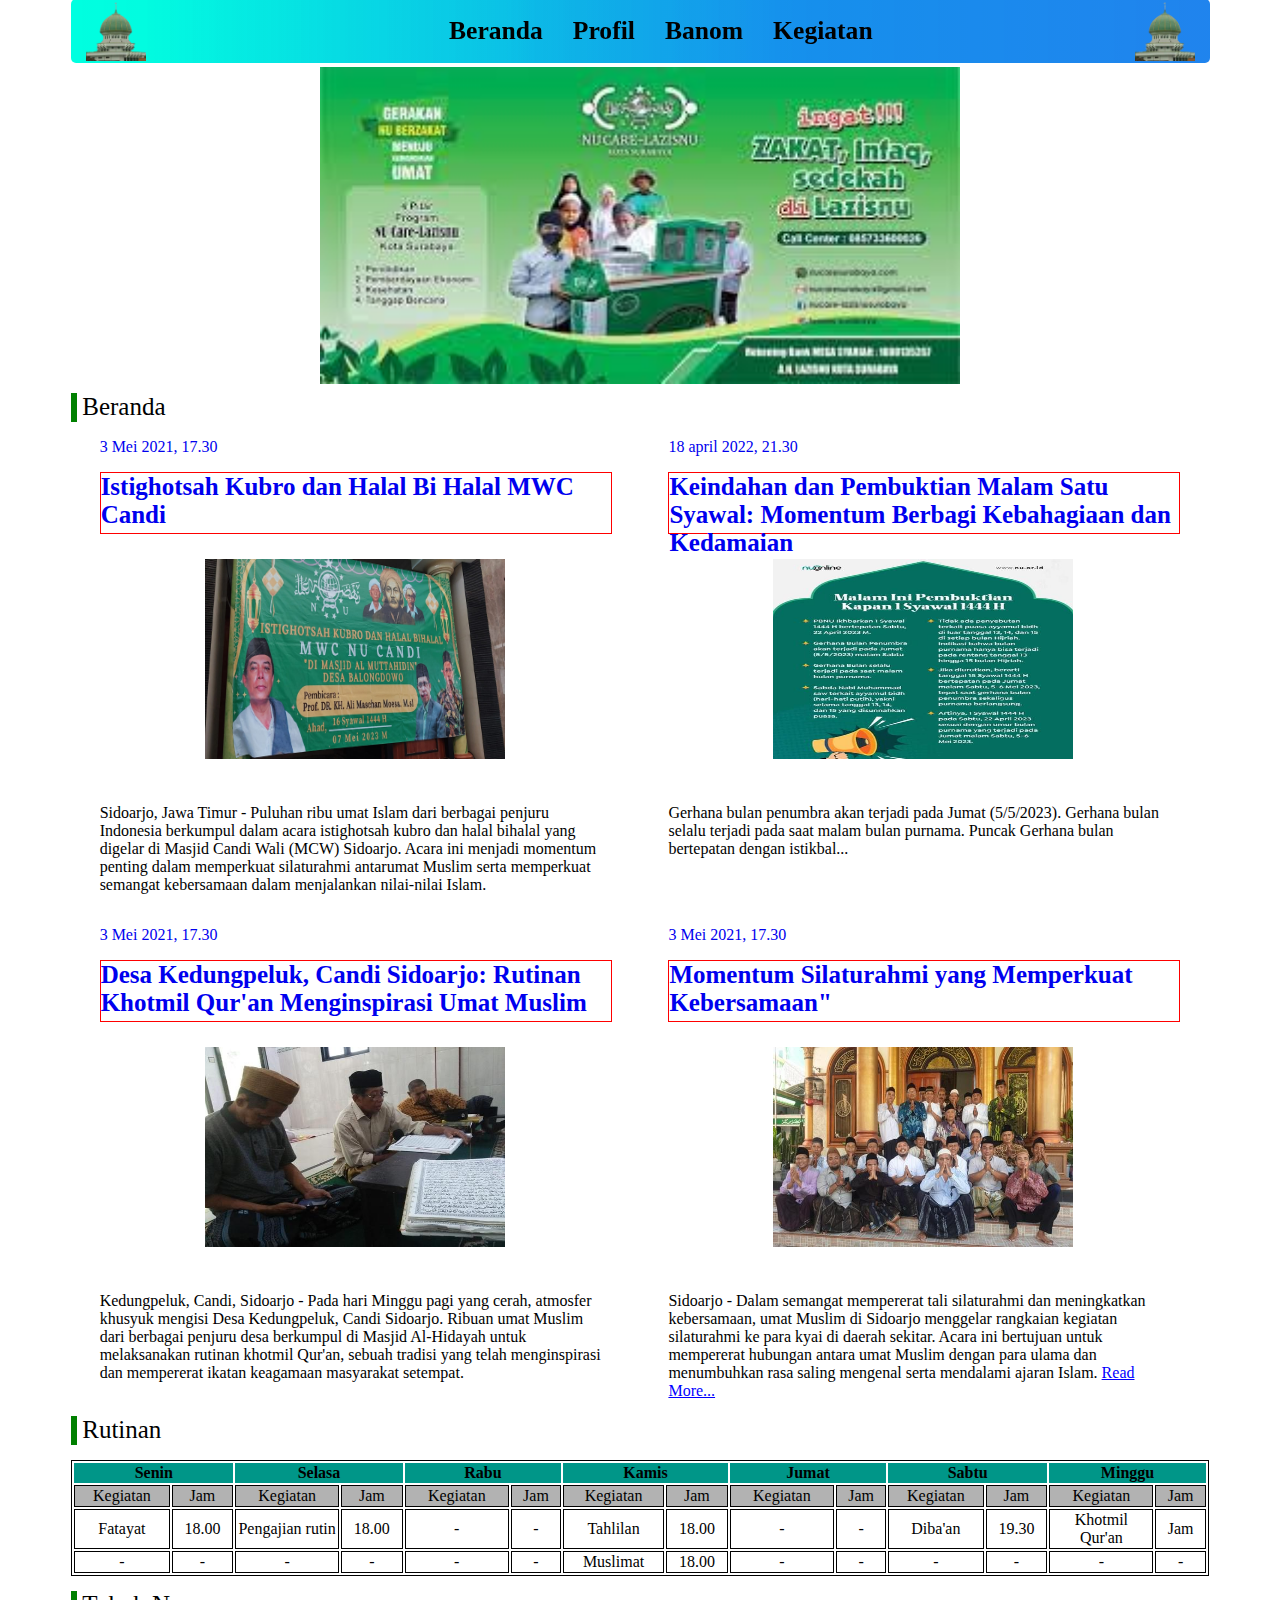
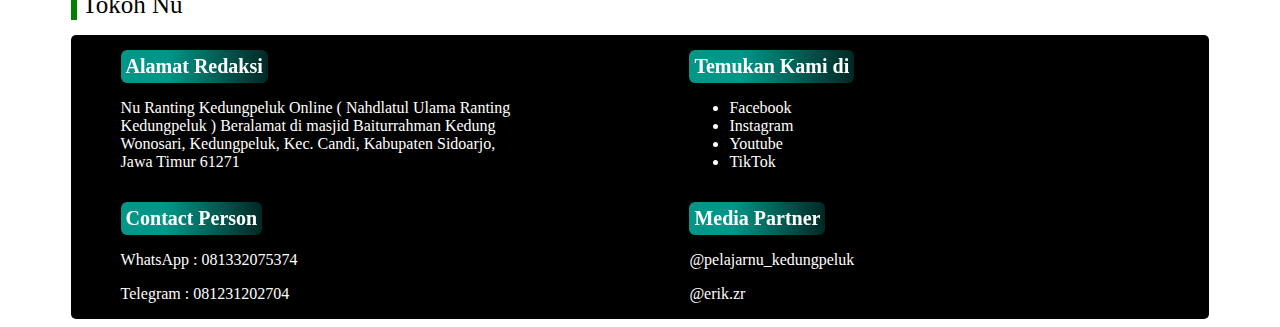
==== index.html @ 0f9eaa3d "menambah tokoh nu" ====
<!DOCTYPE html>
<html lang="en">
<head>
     <meta charset="UTF-8">
     <meta http-equiv="X-UA-Compatible" content="IE=edge">
     <meta name="viewport" content="width=device-width, initial-scale=1.0">
     <link rel="stylesheet" type="text/css" href="st.css">
     <title>NU Kedungpeluk</title>
     <script src="script.js"></script>
</head>
<body>
     <div class="page">
          <div class="nav">
               <div class="logo">
                    <img src="sourch/berita/gambar/f-removebg-preview.png" alt="">
               </div>
               <div class="tombol">
                    <ul>
                         <li><a class="nl" href="#">Beranda</a></li>
                         <li><a class="nl" href="sourch/Profil/profil.html"> Profil</a></li>
                         <li><a class="nl" href="sourch/banom/banom.html"> Banom</a></li>
                         <li><a class="nl" href="sourch/kegiatan/kegiatan.html">Kegiatan</a></li>
                    </ul>
               </div>
               <div class="logo">
                    <img src="sourch/berita/gambar/f-removebg-preview.png" alt="">
               </div>
          </div>

          <div class="gambar1">
               <img src="sourch/berita/gambar/tl (9).jpg" alt="">
          </div>

          <div class="pembatas">
               <div class="kosong"></div>
               <div class="beranda">Beranda</div>
          </div>
          <div class="berita">
               <div class="news1">
                    <a style="text-decoration:none" href="sourch/berita/istighotsah.html">
                    <div class="tgl">
                         <p>3 Mei 2021, 17.30</p>
                    </div>
                    <div class="judul">
                         <b>Istighotsah Kubro dan Halal Bi Halal MWC Candi</b>
                    </div>
                    <div class="gambaristighotsah">
                         <img src="sourch/berita/gambar/WhatsApp Image 2023-05-07 at 13.27.00.jpg" alt="">
                    </div>
                    </a> 
                    <div class="teks">
                         <p>Sidoarjo, Jawa Timur - Puluhan ribu umat Islam dari berbagai penjuru Indonesia berkumpul dalam acara istighotsah kubro dan halal bihalal yang digelar di Masjid Candi Wali (MCW) Sidoarjo. Acara ini menjadi momentum penting dalam memperkuat silaturahmi antarumat Muslim serta memperkuat semangat kebersamaan dalam menjalankan nilai-nilai Islam.</p>
                    </div>
               </div>

               <div class="news1">
                 <a style="text-decoration:none" href="sourch/berita/syawal.html">
                    <div class="tgl">
                         <p>18 april 2022, 21.30</p>
                    </div>
                    <div class="judul">
                         <b>Keindahan dan Pembuktian Malam Satu Syawal: Momentum Berbagi Kebahagiaan dan Kedamaian</b>
                    </div>
                    <div class="gambar">
                         <img src="sourch/berita/gambar/tl (6).jpg" alt="">
                    </div>
                 </a>
                 <div class="teks">
                    <p>Gerhana bulan penumbra akan terjadi pada Jumat (5/5/2023). Gerhana bulan selalu terjadi pada saat malam bulan purnama. Puncak Gerhana bulan bertepatan dengan istikbal...</p>
               </div>
               </div>

               <div class="news1">
                 <a style="text-decoration:none" href="sourch/berita/rutinan.html">
                    <div class="tgl">
                         <p>3 Mei 2021, 17.30</p>
                    </div>
                    <div class="judul">
                         <b>Desa Kedungpeluk, Candi Sidoarjo: Rutinan Khotmil Qur'an Menginspirasi Umat Muslim</b>
                    </div>
                    <div class="gambar">
                         <img src="sourch/berita/gambar/tl (5).jpg" alt="">
                    </div>
                 </a>
                 <div class="teks">
                    <p>Kedungpeluk, Candi, Sidoarjo - Pada hari Minggu pagi yang cerah, atmosfer khusyuk mengisi Desa Kedungpeluk, Candi Sidoarjo. Ribuan umat Muslim dari berbagai penjuru desa berkumpul di Masjid Al-Hidayah untuk melaksanakan rutinan khotmil Qur'an, sebuah tradisi yang telah menginspirasi dan mempererat ikatan keagamaan masyarakat setempat.</p>
               </div>
               </div>
          <!-- silaturahmi -->
               <div class="news1">
                 <a style="text-decoration:none" href="sourch/berita/silaturahmi.html">
                    <div class="tgl">
                         <p>3 Mei 2021, 17.30</p>
                    </div>
                    <div class="judul">
                         <b>Momentum Silaturahmi yang Memperkuat Kebersamaan"</b>
                    </div>
                    <div class="gambar">
                         <img src="sourch/berita/gambar/tl (7).jpg" alt="">
                    </div>
                 </a>
                 <div class="teks">
                    <p>Sidoarjo - Dalam semangat mempererat tali silaturahmi dan meningkatkan kebersamaan, umat Muslim di Sidoarjo menggelar rangkaian kegiatan silaturahmi ke para kyai di daerah sekitar. Acara ini bertujuan untuk mempererat hubungan antara umat Muslim dengan para ulama dan menumbuhkan rasa saling mengenal serta mendalami ajaran Islam. <a href="sourch/berita/silaturahmi.html" style="color: blue;">Read More...</a></p>
               </div>
               </div>
          </div>
          <!-- Rutinan -->
          <div class="gatau">
               <div class="pembatas">
                    <div class="kosong"></div>
                    <div class="beranda">Rutinan</div>
               </div>

               <div class="hari">
                    <div class="kotak">
                         <table>
                              <tr>
                                   <th colspan="2">Senin</th>
                                   <th colspan="2">Selasa</th>
                                   <th colspan="2">Rabu</th>
                                   <th colspan="2">Kamis</th>
                                   <th colspan="2">Jumat</th>
                                   <th colspan="2">Sabtu</th>
                                   <th colspan="2">Minggu</th>
                              </tr>

                              <tr>
                                   <td class="warna">Kegiatan</td>
                                   <td class="warna">Jam</td>

                                   <td class="warna">Kegiatan</td>
                                   <td class="warna">Jam</td>

                                   <td class="warna">Kegiatan</td>
                                   <td class="warna">Jam</td>

                                   <td class="warna">Kegiatan</td>
                                   <td class="warna">Jam</td>

                                   <td class="warna">Kegiatan</td>
                                   <td class="warna">Jam</td>

                                   <td class="warna">Kegiatan</td>
                                   <td class="warna">Jam</td>

                                   <td class="warna">Kegiatan</td>
                                   <td class="warna">Jam</td>
                              </tr>

                              <tr>
                                   <td class="bawah">Fatayat</td>
                                   <td class="bawah">18.00</td>

                                   <td class="bawah">Pengajian rutin</td>
                                   <td class="bawah">18.00</td>

                                   <td class="bawah">-</td>
                                   <td class="bawah">-</td>

                                   <td class="bawah">Tahlilan</td>
                                   <td class="bawah">18.00</td>

                                   <td class="bawah">-</td>
                                   <td class="bawah">-</td>

                                   <td class="bawah">Diba'an</td>
                                   <td class="bawah">19.30</td>

                                   <td class="bawah">Khotmil Qur'an</td>
                                   <td class="bawah">Jam</td>
                              </tr>

                              <tr>
                                   <td class="bawah">-</td>
                                   <td class="bawah">-</td>

                                   <td class="bawah">-</td>
                                   <td class="bawah">-</td>

                                   <td class="bawah">-</td>
                                   <td class="bawah">-</td>

                                   <td class="bawah">Muslimat</td>
                                   <td class="bawah">18.00</td>

                                   <td class="bawah">-</td>
                                   <td class="bawah">-</td>

                                   <td class="bawah">-</td>
                                   <td class="bawah">-</td>

                                   <td class="bawah">-</td>
                                   <td class="bawah">-</td>
                              </tr>
                         </table>
                    </div>
               </div>
          </div>

          <div class="bawahrutinan">
               <div class="pembatas">
                    <div class="kosong"></div>
                    <div class="beranda">Tokoh Nu</div>
               </div>
          </div>
<!-- FOOTER -->
          <div class="footer">
               <div class="bfooter">
                    <div class="alamat">Alamat Redaksi</div>
                    <div class="fbox">
                         <p>Nu Ranting Kedungpeluk Online ( Nahdlatul Ulama Ranting Kedungpeluk ) Beralamat di masjid Baiturrahman Kedung Wonosari, Kedungpeluk, Kec. Candi, Kabupaten Sidoarjo, Jawa Timur 61271</p>
                    </div>
               </div>
               
               <div class="bfooter">
                    <div class="alamat">Temukan Kami di</div>
                    <div class="fbox">
                         <ul>
                              <li>Facebook</li>
                              <li>Instagram</li>
                              <li>Youtube</li>
                              <li>TikTok</li>
                         </ul>
                    </div>
               </div>

               <div class="bfooter">
                    <div class="alamat">Contact Person</div>
                    <div class="fbox">
                         <p>WhatsApp : 081332075374</p>
                         <p>Telegram : 081231202704</p>
                    </div>
               </div>

               <div class="bfooter">
                    <div class="alamat">Media Partner</div>
                    <div class="fbox">
                         <p>@pelajarnu_kedungpeluk</p>
                         <p>@erik.zr</p>
                    </div>
               </div>
          </div>
     </div>
</body>
</html>
---- st.css ----
.page{
    width: 90%;
    height: 90%;
    background-color: rgb(255, 255, 255);
    margin: 0 auto;
    margin-top: -0.7%;
}

/* navbar */
.nav{
    width: 89%;
    height: fit-content;
    display: flex;
    background-color: aquamarine;
    border-radius: 5px;
    position: fixed;
    margin:0 auto;

    /* color */
    background: linear-gradient(270deg, rgba(143, 0, 255, 0.2) 1.72%, rgba(0, 0, 0, 0) 100%), linear-gradient(270deg, rgba(20, 0, 255, 0.2) 36.47%, rgba(0, 0, 0, 0) 62.03%), linear-gradient(270deg, rgba(0, 10, 247, 0.2) 59.03%, rgba(0, 0, 0, 0) 93.7%), #00FFE0;
}
.nav .logo{
    max-width: 100%;
    position: relative;
    display: flex;
    margin: 2px 15px 2px 15px;
}
.nav .logo img{
    width: 60px;
}
.nav a{
    text-decoration: none;
}
.tombol{
    width: fit-content;
    height: fit-content;
    margin: auto;
}
.tombol ul{
    color: rgb(0, 0, 0);
    position: relative;
    display: flex;
    margin: 0 5px 0 5px;
}
.tombol ul li{
    list-style: none;
    float: left;
    font-size: 2vmax;
    font-weight: bolder;
    padding: 0 15px 0 15px;   
}
.tombol .nl{
    color: black;
    transition: color 0.1s ease;
}
.nl:active{
    color: transparent;
}

/* content */
.gambar1 img{
    display: block;
    margin: auto;
    width: 50vw;
    padding-top: 6%;
    padding-bottom: 9px;
}

.pembatas{
    display: flex;
}
.pembatas .kosong{
    background-color: green;
    height: 29px;
    width: 6px;
    margin-right: 5px ;
}

.pembatas .beranda{
    font-size: 25px;
}
.news1{
    width: 45%;
    margin: 0 auto;
}
.news1 img{
    width: 300px;
    height: 200px;
    padding: 25px;
    margin-left: 80px;
}

.news1 .judul{
    font-size: 25px;
    border: 1px solid red;
    height: 60px;
}

.berita { 
    display: flex;
    flex-wrap: wrap;
}

table{
    width: 100%;
    border: 1px solid black;
    margin: 15px 0 15px 0;
}

th{
    width: 100px;
    background-color: #009688;
}

.warna{
    background-color: rgba(95, 95, 95, 0.479);
    text-align: center;
    width: 20px;
}

td{
    text-align: center;
    border: 1px solid black;
}

.bawah:hover{
    transform: scale(0.9);
    transition: transform 0.3s ease-in-out;
    cursor: pointer;
}

/* tokohnu */
.bawahrutinan{
    margin: 0 0 15px 0;
}


/*footer*/

.footer{
    flex-wrap: wrap;
    display: flex;
    background: black;
    width: 100%;
    height: max-content;
    border-radius: 5px;
}

.bfooter{
    width: 500px;
    height: max-content;
    margin: 0 auto;
}
.alamat{
/* kotak gradsai */
    margin-top: 15px;
    margin: 15px 0 0 15px;
    width: max-content;
    height: max-content;
    background: linear-gradient(90deg, #009688 31.67%, rgba(217, 217, 217, 0) 124.62%);
    filter: drop-shadow(0px 4px 4px rgba(0, 0, 0, 0.25));
    border-radius: 6px;

/* alamat redaksi */
    font-family: 'Inter';
    font-style: normal;
    font-weight: 700;
    font-size: 20px;
    color: #FFFFFF;
    padding: 5px;
}

.fbox {
    color: white;
    width: 400px;
    height: 30%;
    margin: 15px 0 0 15px;
}
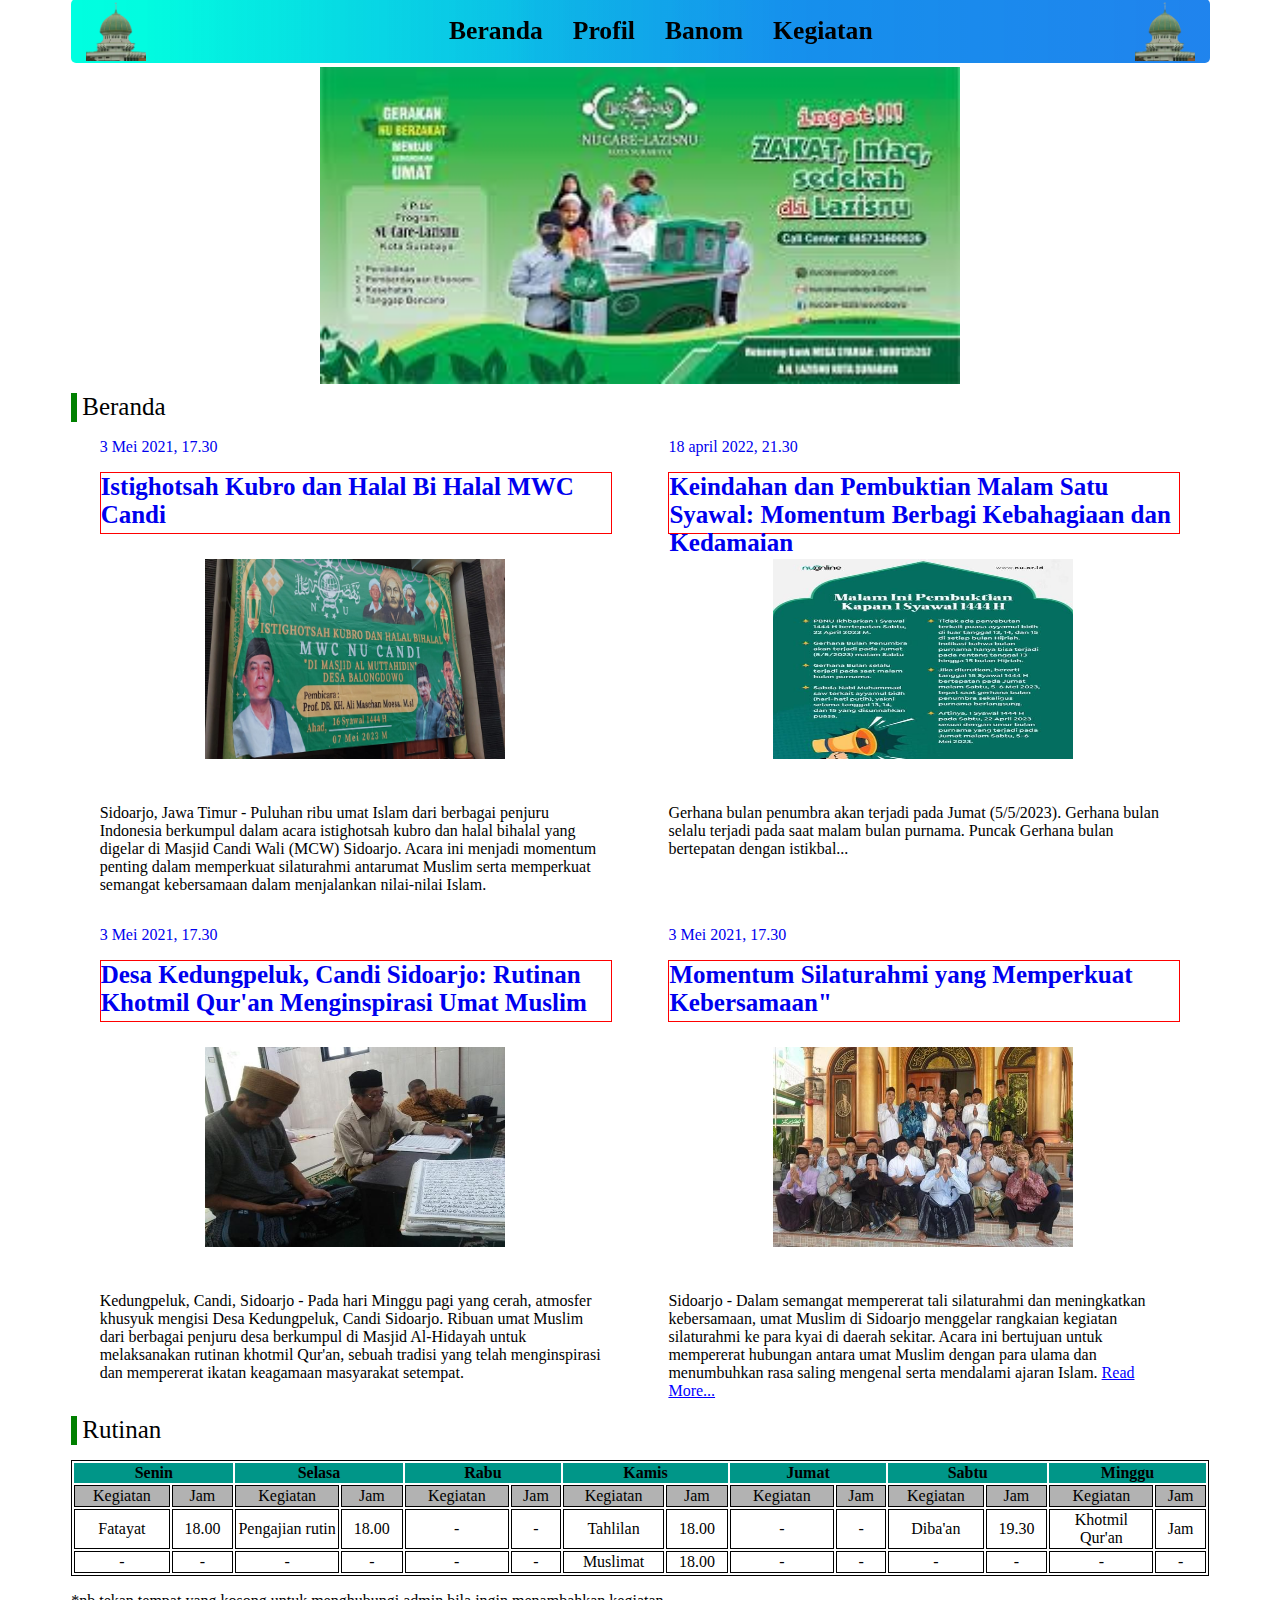
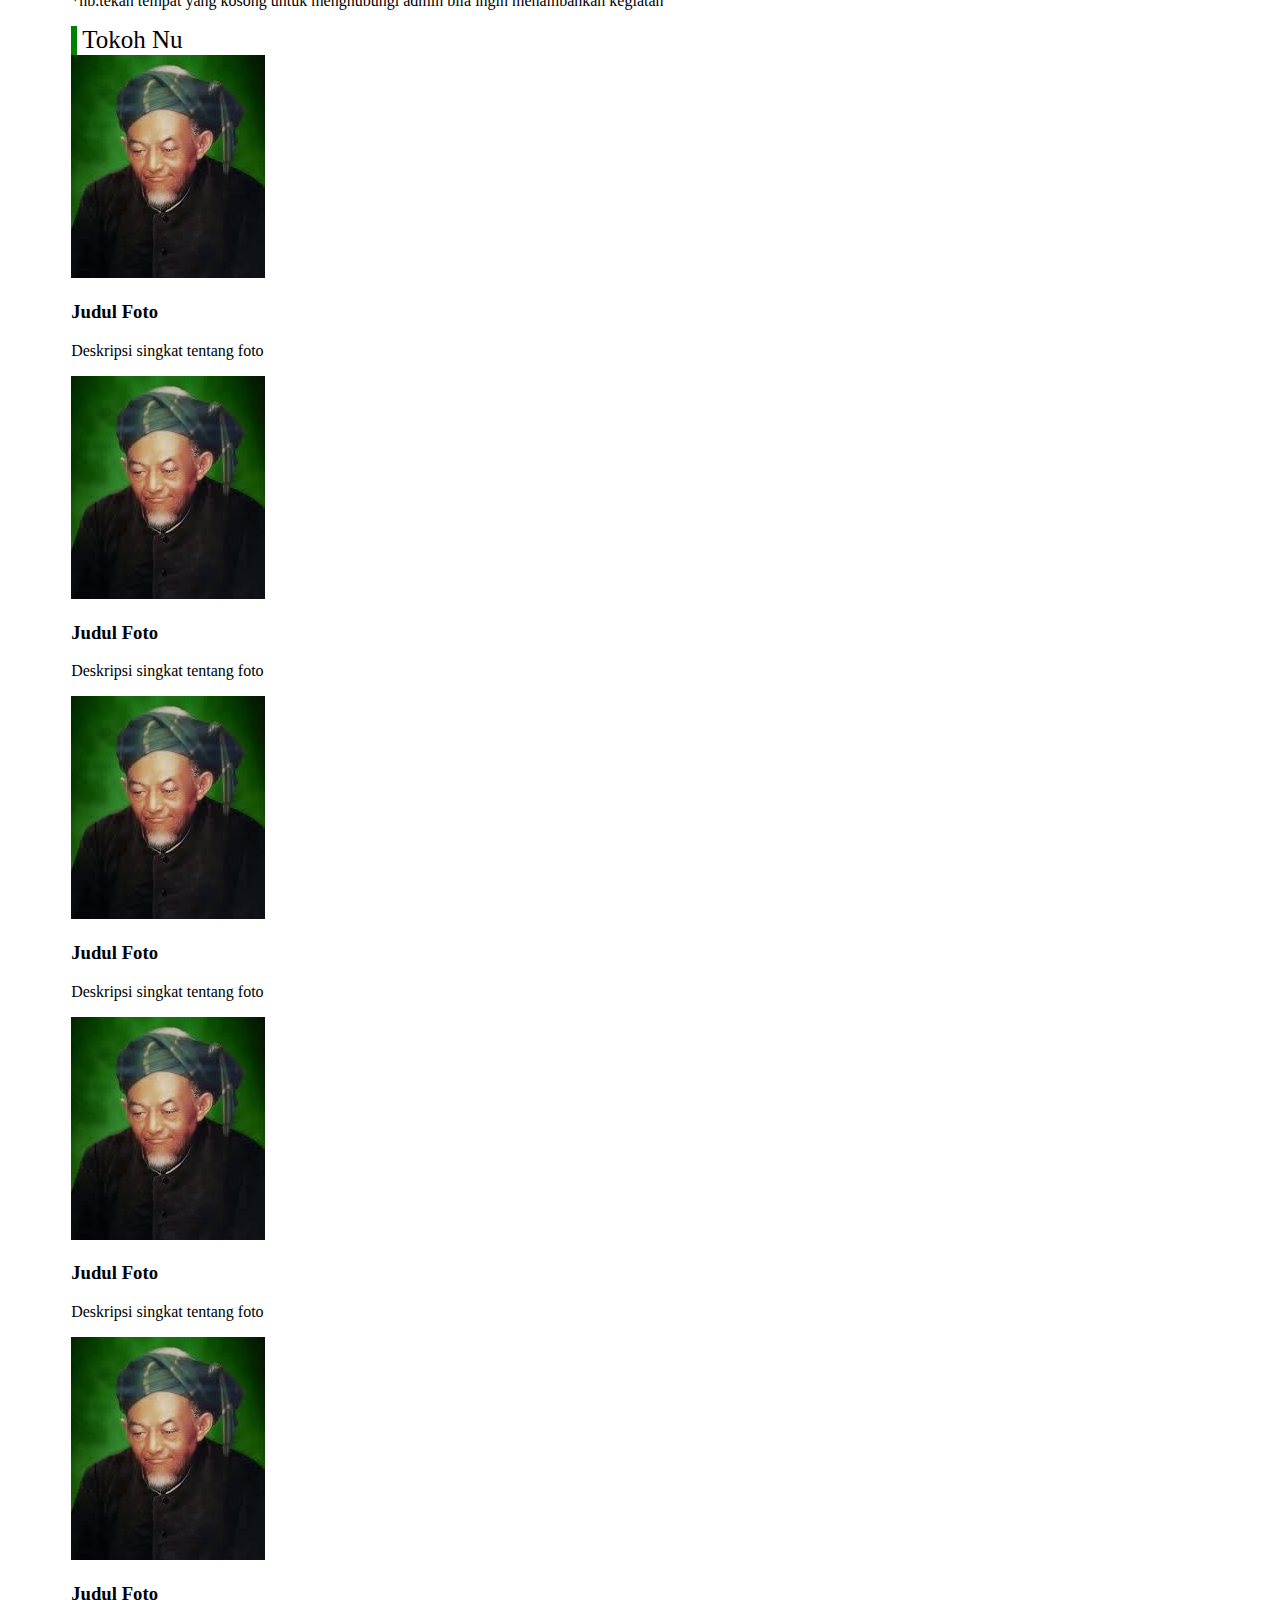
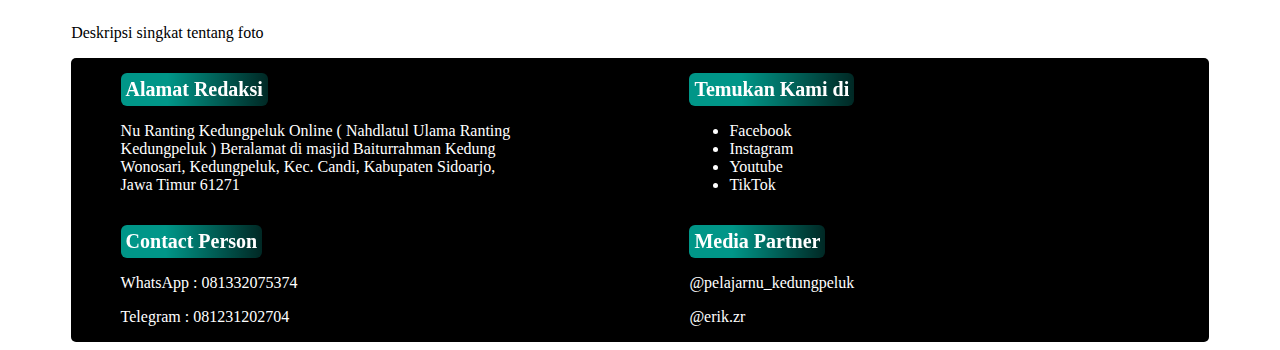
==== commit 9987cec0: "menambah photocard" ====
--- a/index.html
+++ b/index.html
@@ -22,11 +22,12 @@
                          <li><a class="nl" href="sourch/kegiatan/kegiatan.html">Kegiatan</a></li>
                     </ul>
                </div>
+
+               
                <div class="logo">
                     <img src="sourch/berita/gambar/f-removebg-preview.png" alt="">
                </div>
           </div>
-
           <div class="gambar1">
                <img src="sourch/berita/gambar/tl (9).jpg" alt="">
           </div>
@@ -36,6 +37,7 @@
                <div class="beranda">Beranda</div>
           </div>
           <div class="berita">
+          <!-- halal bihalal -->
                <div class="news1">
                     <a style="text-decoration:none" href="sourch/berita/istighotsah.html">
                     <div class="tgl">
@@ -52,7 +54,7 @@
                          <p>Sidoarjo, Jawa Timur - Puluhan ribu umat Islam dari berbagai penjuru Indonesia berkumpul dalam acara istighotsah kubro dan halal bihalal yang digelar di Masjid Candi Wali (MCW) Sidoarjo. Acara ini menjadi momentum penting dalam memperkuat silaturahmi antarumat Muslim serta memperkuat semangat kebersamaan dalam menjalankan nilai-nilai Islam.</p>
                     </div>
                </div>
-
+          <!-- Malam 1 syawal -->
                <div class="news1">
                  <a style="text-decoration:none" href="sourch/berita/syawal.html">
                     <div class="tgl">
@@ -69,7 +71,7 @@
                     <p>Gerhana bulan penumbra akan terjadi pada Jumat (5/5/2023). Gerhana bulan selalu terjadi pada saat malam bulan purnama. Puncak Gerhana bulan bertepatan dengan istikbal...</p>
                </div>
                </div>
-
+          <!-- khotmil Qur'an -->
                <div class="news1">
                  <a style="text-decoration:none" href="sourch/berita/rutinan.html">
                     <div class="tgl">
@@ -104,7 +106,7 @@
                </div>
                </div>
           </div>
-          <!-- Rutinan -->
+          <!-- Rutinan TABEL -->
           <div class="gatau">
                <div class="pembatas">
                     <div class="kosong"></div>
@@ -193,6 +195,7 @@
                                    <td class="bawah">-</td>
                               </tr>
                          </table>
+                         <p>*nb.tekan tempat yang kosong untuk menghubungi admin bila ingin menambahkan kegiatan</p>
                     </div>
                </div>
           </div>
@@ -202,7 +205,60 @@
                     <div class="kosong"></div>
                     <div class="beranda">Tokoh Nu</div>
                </div>
-          </div>
+
+     <!-- KARTU FOTO -->
+          <div class="bungkusFoto">    
+               <div class="photo-card" >
+                    <img src="sourch/berita/gambar/kh hasyim.jpeg" alt="Deskripsi Gambar">
+                    <div class="photo-info">
+                         <h3 class="click">Judul Foto</h3>
+                         <p class="click">Deskripsi singkat tentang foto</p>
+                    </div>
+               </div>   
+
+               <div class="photo-card" >
+                    <img src="sourch/berita/gambar/kh hasyim.jpeg" alt="Deskripsi Gambar">
+                    <div class="photo-info">
+                         <h3 class="click">Judul Foto</h3>
+                         <p class="click">Deskripsi singkat tentang foto</p>
+                    </div>
+               </div>   
+
+
+               <div class="photo-card" >
+                    <img src="sourch/berita/gambar/kh hasyim.jpeg" alt="Deskripsi Gambar">
+                    <div class="photo-info">
+                         <h3 class="click">Judul Foto</h3>
+                         <p class="click">Deskripsi singkat tentang foto</p>
+                    </div>
+               </div>   
+
+
+               <div class="photo-card" >
+                    <img src="sourch/berita/gambar/kh hasyim.jpeg" alt="Deskripsi Gambar">
+                    <div class="photo-info">
+                         <h3 class="click">Judul Foto</h3>
+                         <p class="click">Deskripsi singkat tentang foto</p>
+                    </div>
+               </div>   
+
+
+               <div class="photo-card" >
+                    <img src="sourch/berita/gambar/kh hasyim.jpeg" alt="Deskripsi Gambar">
+                    <div class="photo-info">
+                         <h3 class="click">Judul Foto</h3>
+                         <p class="click">Deskripsi singkat tentang foto</p>
+                    </div>
+               </div>   
+
+
+              
+               
+
+
+          </div><!--div bungkus foto-->
+                  
+           </div><!--div rutinan -->
 <!-- FOOTER -->
           <div class="footer">
                <div class="bfooter">
--- a/st.css
+++ b/st.css
@@ -56,7 +56,19 @@
 .nl:active{
     color: transparent;
 }
-
+/* slider */
+#slider {
+    display: flex;
+    overflow-x: auto;
+    scroll-snap-type: x mandatory;
+} 
+#slider img {
+    flex: 0 0 auto;
+    scroll-snap-align: start;
+    width: 100%;
+    height: auto;
+}
+  
 /* content */
 .gambar1 img{
     display: block;
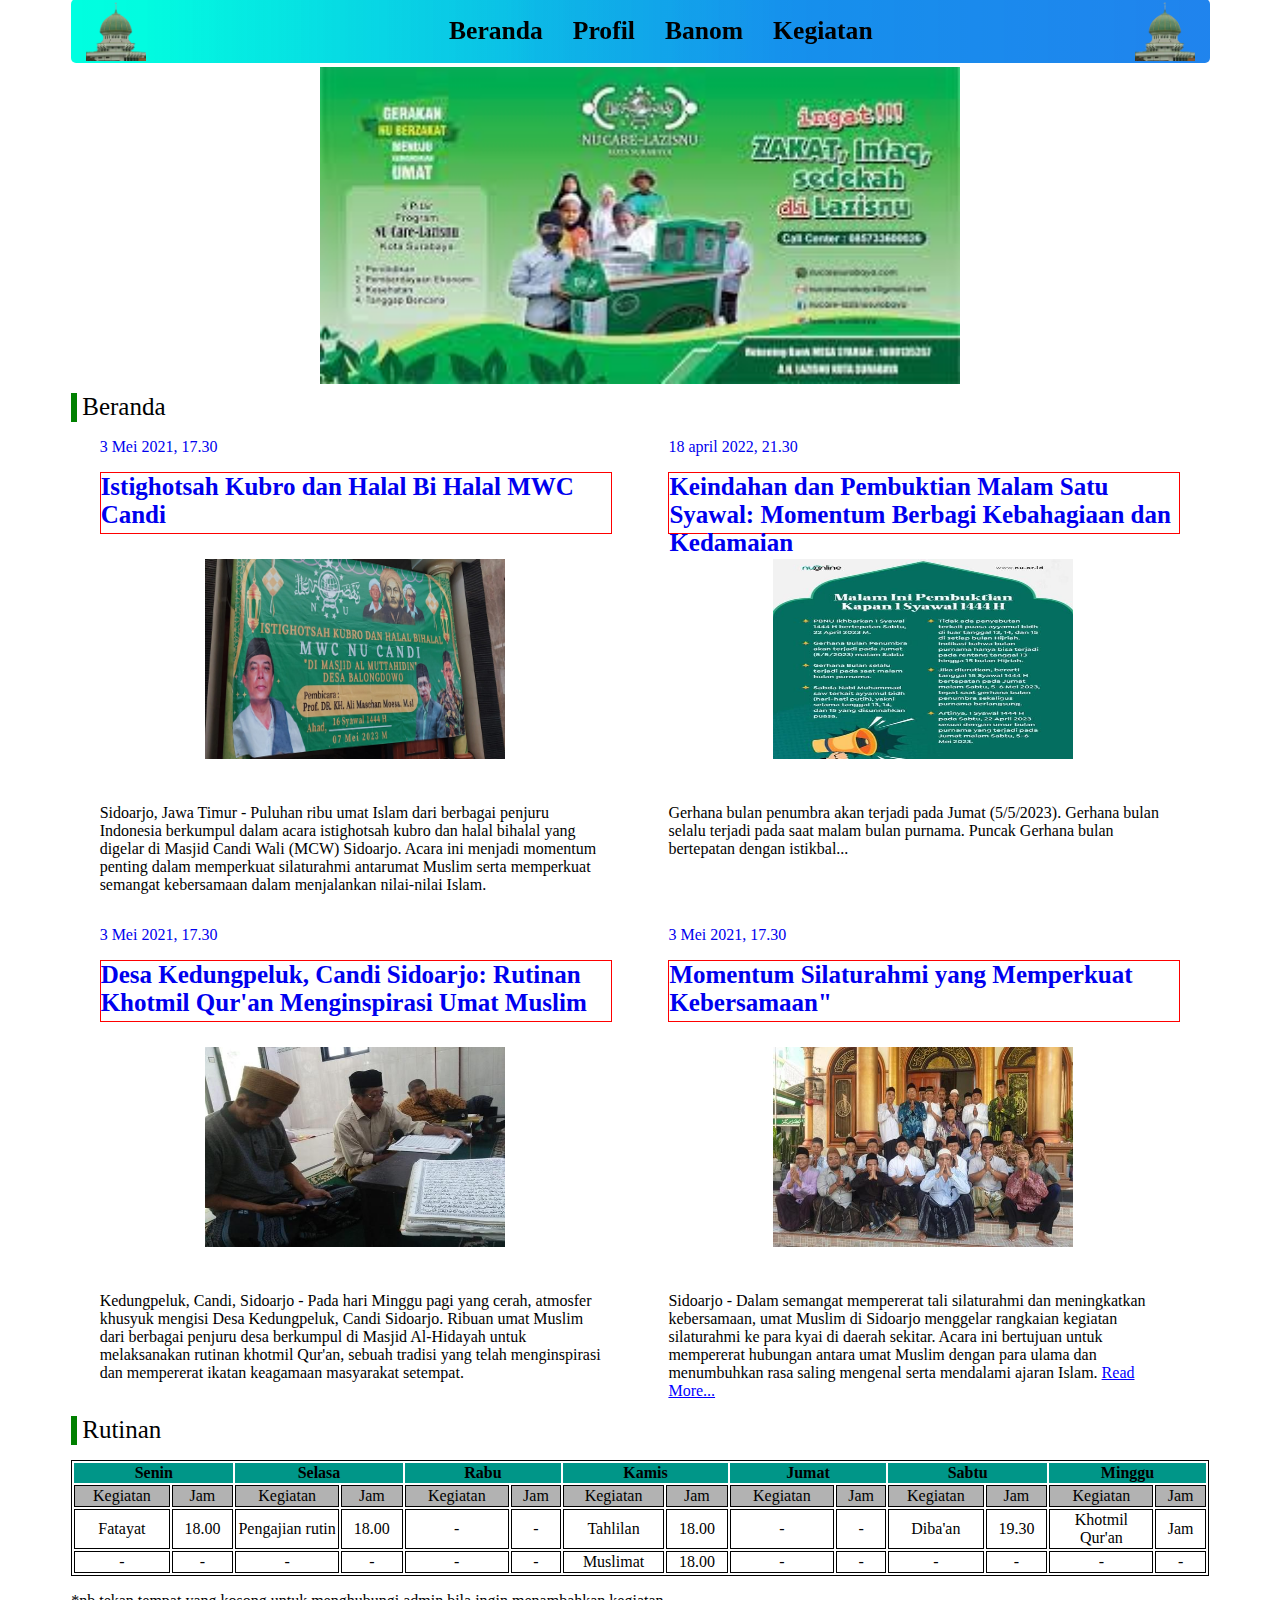
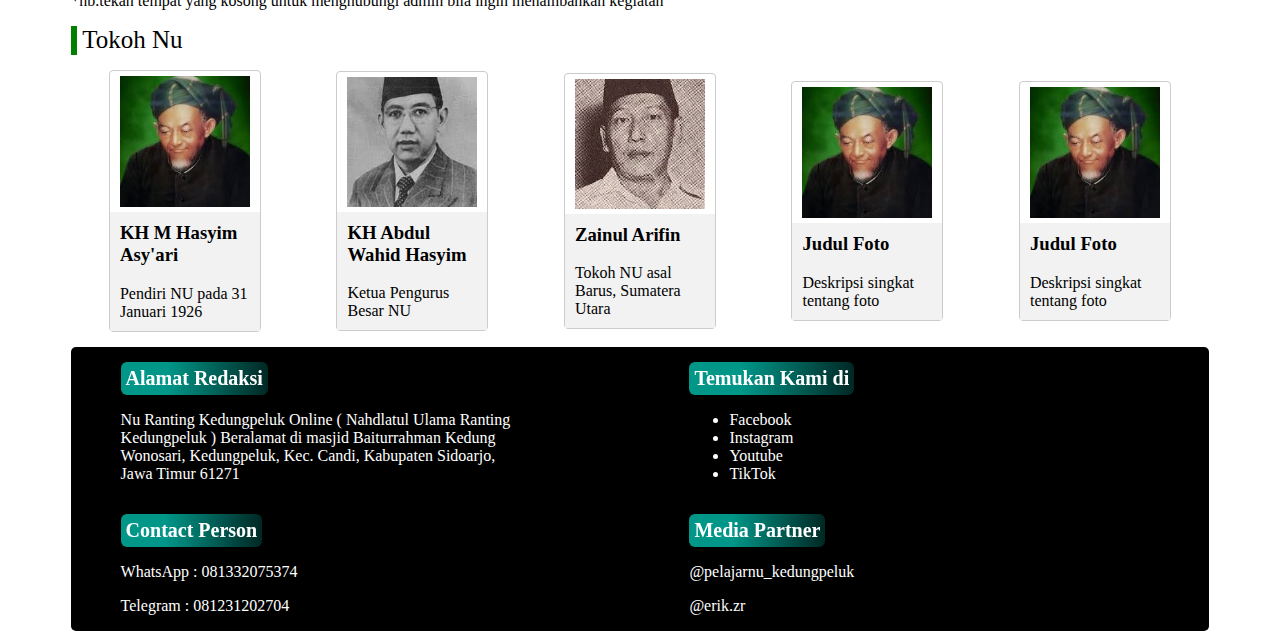
==== commit 532ad715: "nambahi dikit" ====
--- a/index.html
+++ b/index.html
@@ -211,25 +211,27 @@
                <div class="photo-card" >
                     <img src="sourch/berita/gambar/kh hasyim.jpeg" alt="Deskripsi Gambar">
                     <div class="photo-info">
-                         <h3 class="click">Judul Foto</h3>
-                         <p class="click">Deskripsi singkat tentang foto</p>
-                    </div>
-               </div>   
-
-               <div class="photo-card" >
-                    <img src="sourch/berita/gambar/kh hasyim.jpeg" alt="Deskripsi Gambar">
-                    <div class="photo-info">
-                         <h3 class="click">Judul Foto</h3>
-                         <p class="click">Deskripsi singkat tentang foto</p>
-                    </div>
-               </div>   
-
-
-               <div class="photo-card" >
-                    <img src="sourch/berita/gambar/kh hasyim.jpeg" alt="Deskripsi Gambar">
-                    <div class="photo-info">
-                         <h3 class="click">Judul Foto</h3>
-                         <p class="click">Deskripsi singkat tentang foto</p>
+                         <h3 class="click">KH M Hasyim Asy'ari</h3>
+                         <p class="click">Pendiri NU pada 31 Januari 1926</p>
+                    </div>
+               </div>   
+
+               <div class="photo-card" >
+                    <div class="wahid">
+                    <img src="sourch/berita/gambar/wahid hasyim.jpg" alt="Deskripsi Gambar">
+                    </div>
+                    <div class="photo-info">
+                         <h3 class="click">KH Abdul Wahid Hasyim</h3>
+                         <p class="click">Ketua Pengurus Besar NU</p>
+                    </div>
+               </div>   
+
+
+               <div class="photo-card" >
+                    <img src="sourch/berita/gambar/zainul arifin.jpg" alt="Deskripsi Gambar">
+                    <div class="photo-info">
+                         <h3 class="click">Zainul Arifin</h3>
+                         <p class="click">Tokoh NU asal Barus, Sumatera Utara</p>
                     </div>
                </div>   
 
--- a/st.css
+++ b/st.css
@@ -57,7 +57,7 @@
     color: transparent;
 }
 /* slider */
-#slider {
+ #slider {
     display: flex;
     overflow-x: auto;
     scroll-snap-type: x mandatory;
@@ -189,3 +189,57 @@
     margin: 15px 0 0 15px;
 }
 
+/* kartu foto */
+.bungkusFoto{
+    display: flex;
+    margin: 15px 0 15px 0;
+    width: 100%;
+    overflow: hidden;
+}
+
+
+.photo-card {
+    width: 150px;
+    border: 1px solid #ccc;
+    border-radius: 4px;
+    margin: auto;
+    transition: box-shadow 0.3s;
+  }
+  .photo-card.clicked {
+    box-shadow: 0 2px 4px rgba(0, 0, 0, 0.4); /* Efek tekanan saat diklik */
+  }
+
+  .photo-card img {
+    display: block;
+    width: 130px;
+    margin: 5px auto;
+  }
+  
+ 
+  .photo-info {
+    padding: 10px;
+    background-color: #f2f2f2;
+  }
+  
+  .photo-info h3 {
+    margin-top: 0;
+  }
+  
+  .photo-info p {
+    margin-bottom: 0;
+  }
+
+
+
+/* REUSE FUNCTION */
+.click{
+    cursor: pointer;
+}
+
+.click .nl{
+    color: black;
+    transition: color 0.1s ease;
+}
+.click:active{
+    color: transparent;
+}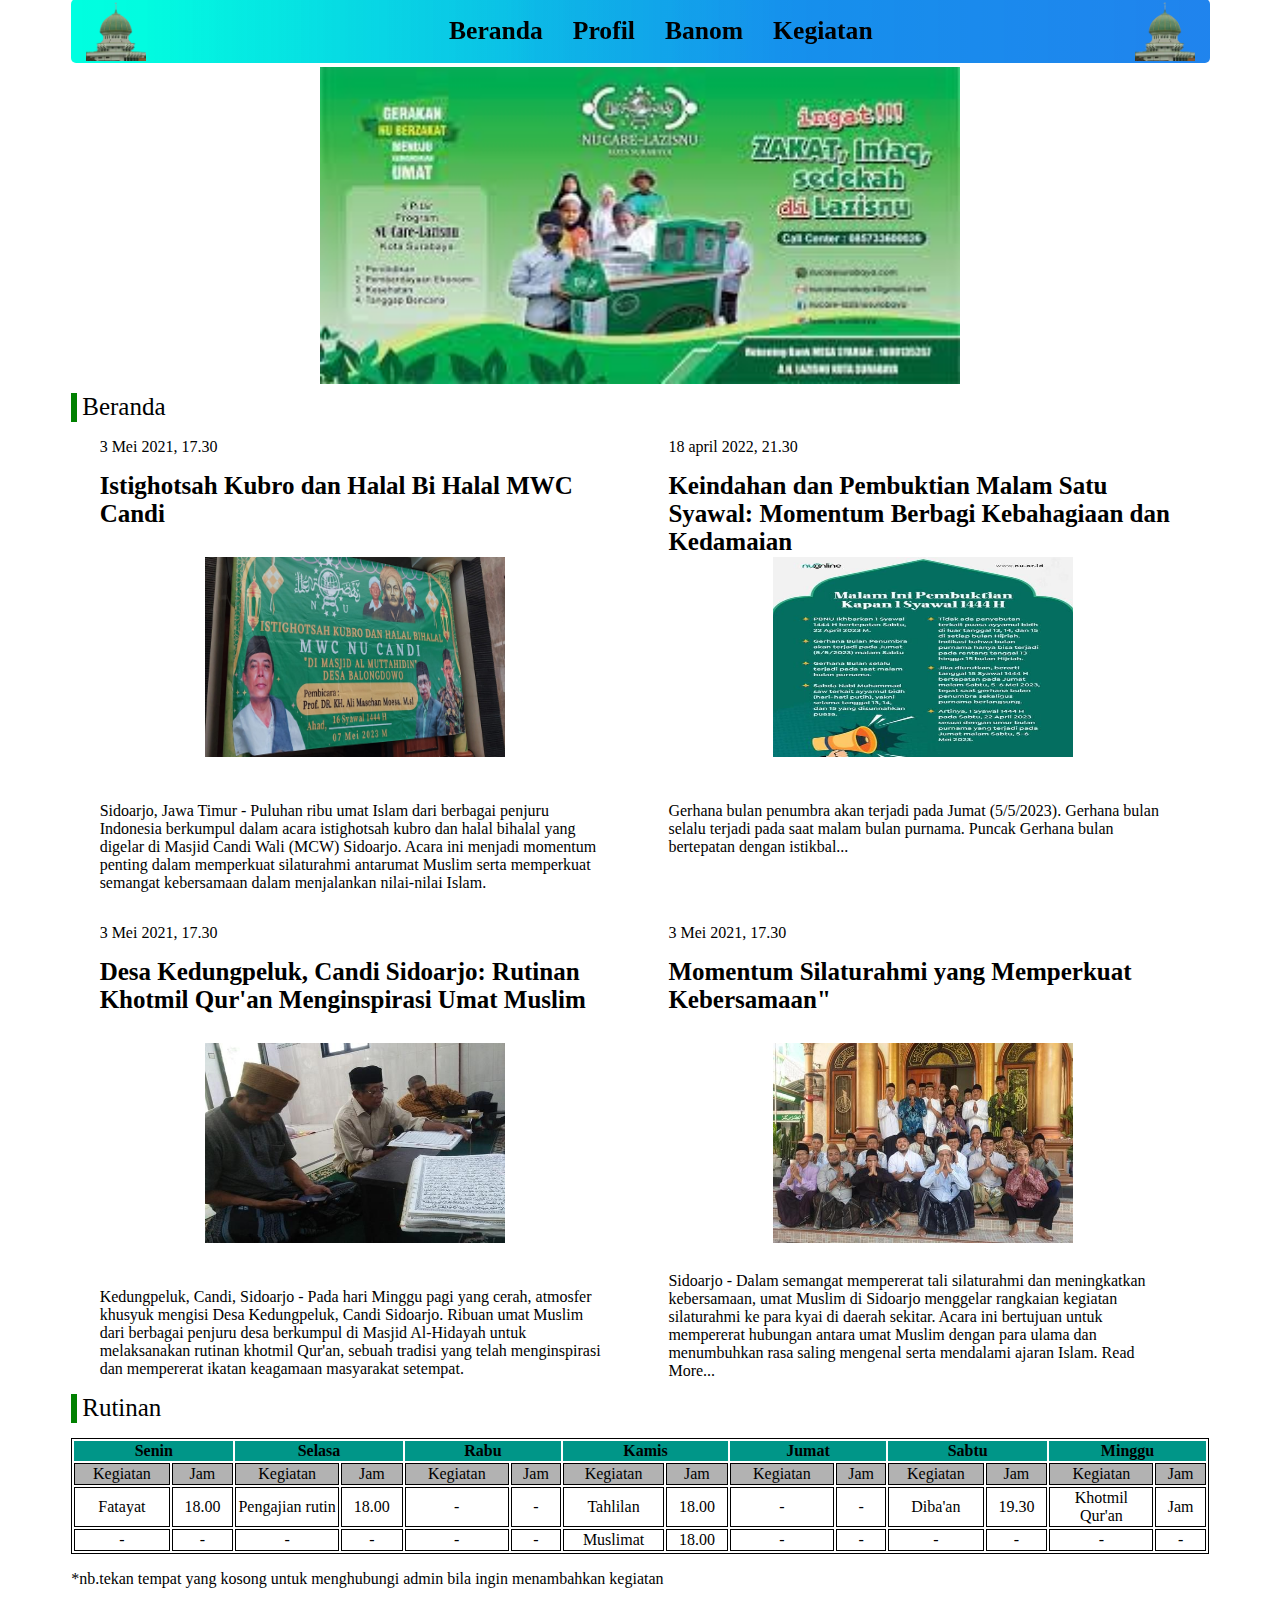
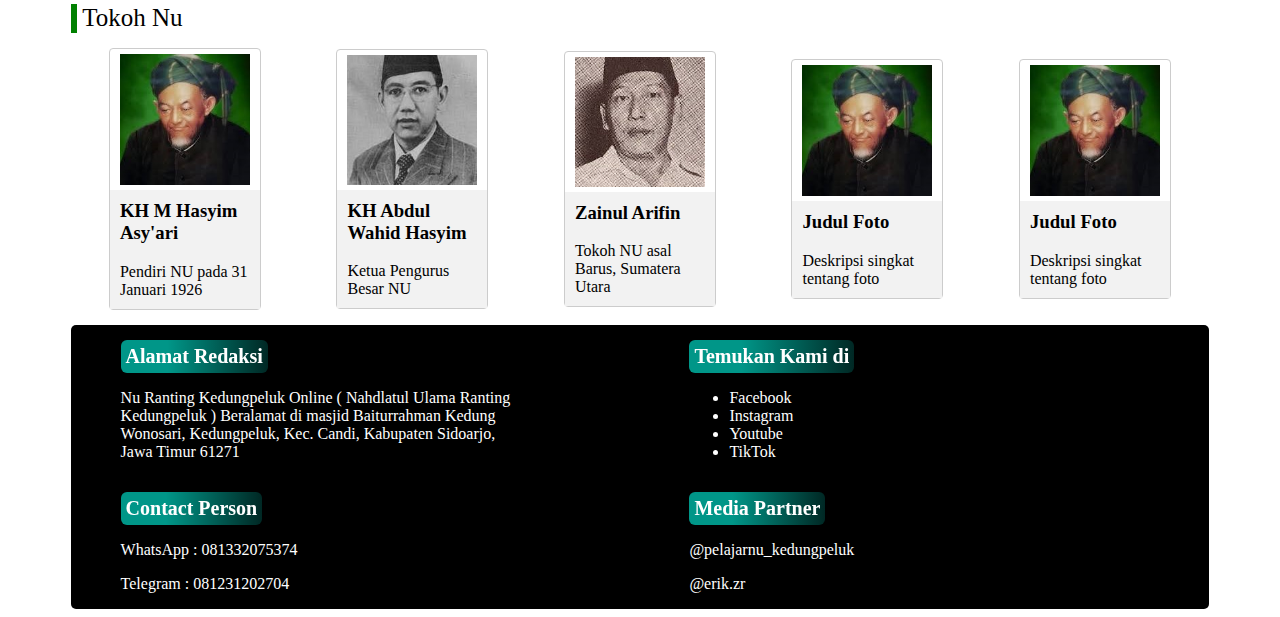
==== commit 94baee61: "css" ====
--- a/index.html
+++ b/index.html
@@ -39,24 +39,25 @@
           <div class="berita">
           <!-- halal bihalal -->
                <div class="news1">
-                    <a style="text-decoration:none" href="sourch/berita/istighotsah.html">
-                    <div class="tgl">
-                         <p>3 Mei 2021, 17.30</p>
-                    </div>
-                    <div class="judul">
-                         <b>Istighotsah Kubro dan Halal Bi Halal MWC Candi</b>
-                    </div>
-                    <div class="gambaristighotsah">
-                         <img src="sourch/berita/gambar/WhatsApp Image 2023-05-07 at 13.27.00.jpg" alt="">
-                    </div>
-                    </a> 
-                    <div class="teks">
-                         <p>Sidoarjo, Jawa Timur - Puluhan ribu umat Islam dari berbagai penjuru Indonesia berkumpul dalam acara istighotsah kubro dan halal bihalal yang digelar di Masjid Candi Wali (MCW) Sidoarjo. Acara ini menjadi momentum penting dalam memperkuat silaturahmi antarumat Muslim serta memperkuat semangat kebersamaan dalam menjalankan nilai-nilai Islam.</p>
-                    </div>
+                    <a class="click" href="sourch/berita/istighotsah.html">
+                         <div class="tgl">
+                              <p>3 Mei 2021, 17.30</p>
+                         </div>
+                         <div class="judul">
+                              <b>Istighotsah Kubro dan Halal Bi Halal MWC Candi</b>
+                         </div>
+                         <div class="gambaristighotsah">
+                              <img src="sourch/berita/gambar/WhatsApp Image 2023-05-07 at 13.27.00.jpg" alt="">
+                         </div>
+                         </a> 
+                         <div class="teks">
+                              <p>Sidoarjo, Jawa Timur - Puluhan ribu umat Islam dari berbagai penjuru Indonesia berkumpul dalam acara istighotsah kubro dan halal bihalal yang digelar di Masjid Candi Wali (MCW) Sidoarjo. Acara ini menjadi momentum penting dalam memperkuat silaturahmi antarumat Muslim serta memperkuat semangat kebersamaan dalam menjalankan nilai-nilai Islam.</p>
+                         </div>
+                         
                </div>
           <!-- Malam 1 syawal -->
                <div class="news1">
-                 <a style="text-decoration:none" href="sourch/berita/syawal.html">
+                 <a class="click" href="sourch/berita/syawal.html">
                     <div class="tgl">
                          <p>18 april 2022, 21.30</p>
                     </div>
@@ -73,7 +74,7 @@
                </div>
           <!-- khotmil Qur'an -->
                <div class="news1">
-                 <a style="text-decoration:none" href="sourch/berita/rutinan.html">
+                 <a class="click" href="sourch/berita/rutinan.html">
                     <div class="tgl">
                          <p>3 Mei 2021, 17.30</p>
                     </div>
@@ -90,7 +91,7 @@
                </div>
           <!-- silaturahmi -->
                <div class="news1">
-                 <a style="text-decoration:none" href="sourch/berita/silaturahmi.html">
+                 <a class="click" href="sourch/berita/silaturahmi.html">
                     <div class="tgl">
                          <p>3 Mei 2021, 17.30</p>
                     </div>
@@ -102,8 +103,9 @@
                     </div>
                  </a>
                  <div class="teks">
-                    <p>Sidoarjo - Dalam semangat mempererat tali silaturahmi dan meningkatkan kebersamaan, umat Muslim di Sidoarjo menggelar rangkaian kegiatan silaturahmi ke para kyai di daerah sekitar. Acara ini bertujuan untuk mempererat hubungan antara umat Muslim dengan para ulama dan menumbuhkan rasa saling mengenal serta mendalami ajaran Islam. <a href="sourch/berita/silaturahmi.html" style="color: blue;">Read More...</a></p>
-               </div>
+                    <span>Sidoarjo - Dalam semangat mempererat tali silaturahmi dan meningkatkan kebersamaan, umat Muslim di Sidoarjo menggelar rangkaian kegiatan silaturahmi ke para kyai di daerah sekitar. Acara ini bertujuan untuk mempererat hubungan antara umat Muslim dengan para ulama dan menumbuhkan rasa saling mengenal serta mendalami ajaran Islam.</span>
+                    <span style="color: blue;"><a href="sourch/berita/silaturahmi.html" >Read More...</a></span>
+                 </div>
                </div>
           </div>
           <!-- Rutinan TABEL -->
--- a/st.css
+++ b/st.css
@@ -54,7 +54,7 @@
     transition: color 0.1s ease;
 }
 .nl:active{
-    color: transparent;
+    color: gray;
 }
 /* slider */
  #slider {
@@ -104,8 +104,12 @@
 
 .news1 .judul{
     font-size: 25px;
-    border: 1px solid red;
     height: 60px;
+}
+
+.news1 a{
+    text-decoration: none;
+    color: black;
 }
 
 .berita { 
@@ -241,5 +245,5 @@
     transition: color 0.1s ease;
 }
 .click:active{
-    color: transparent;
+    color: gray;
 }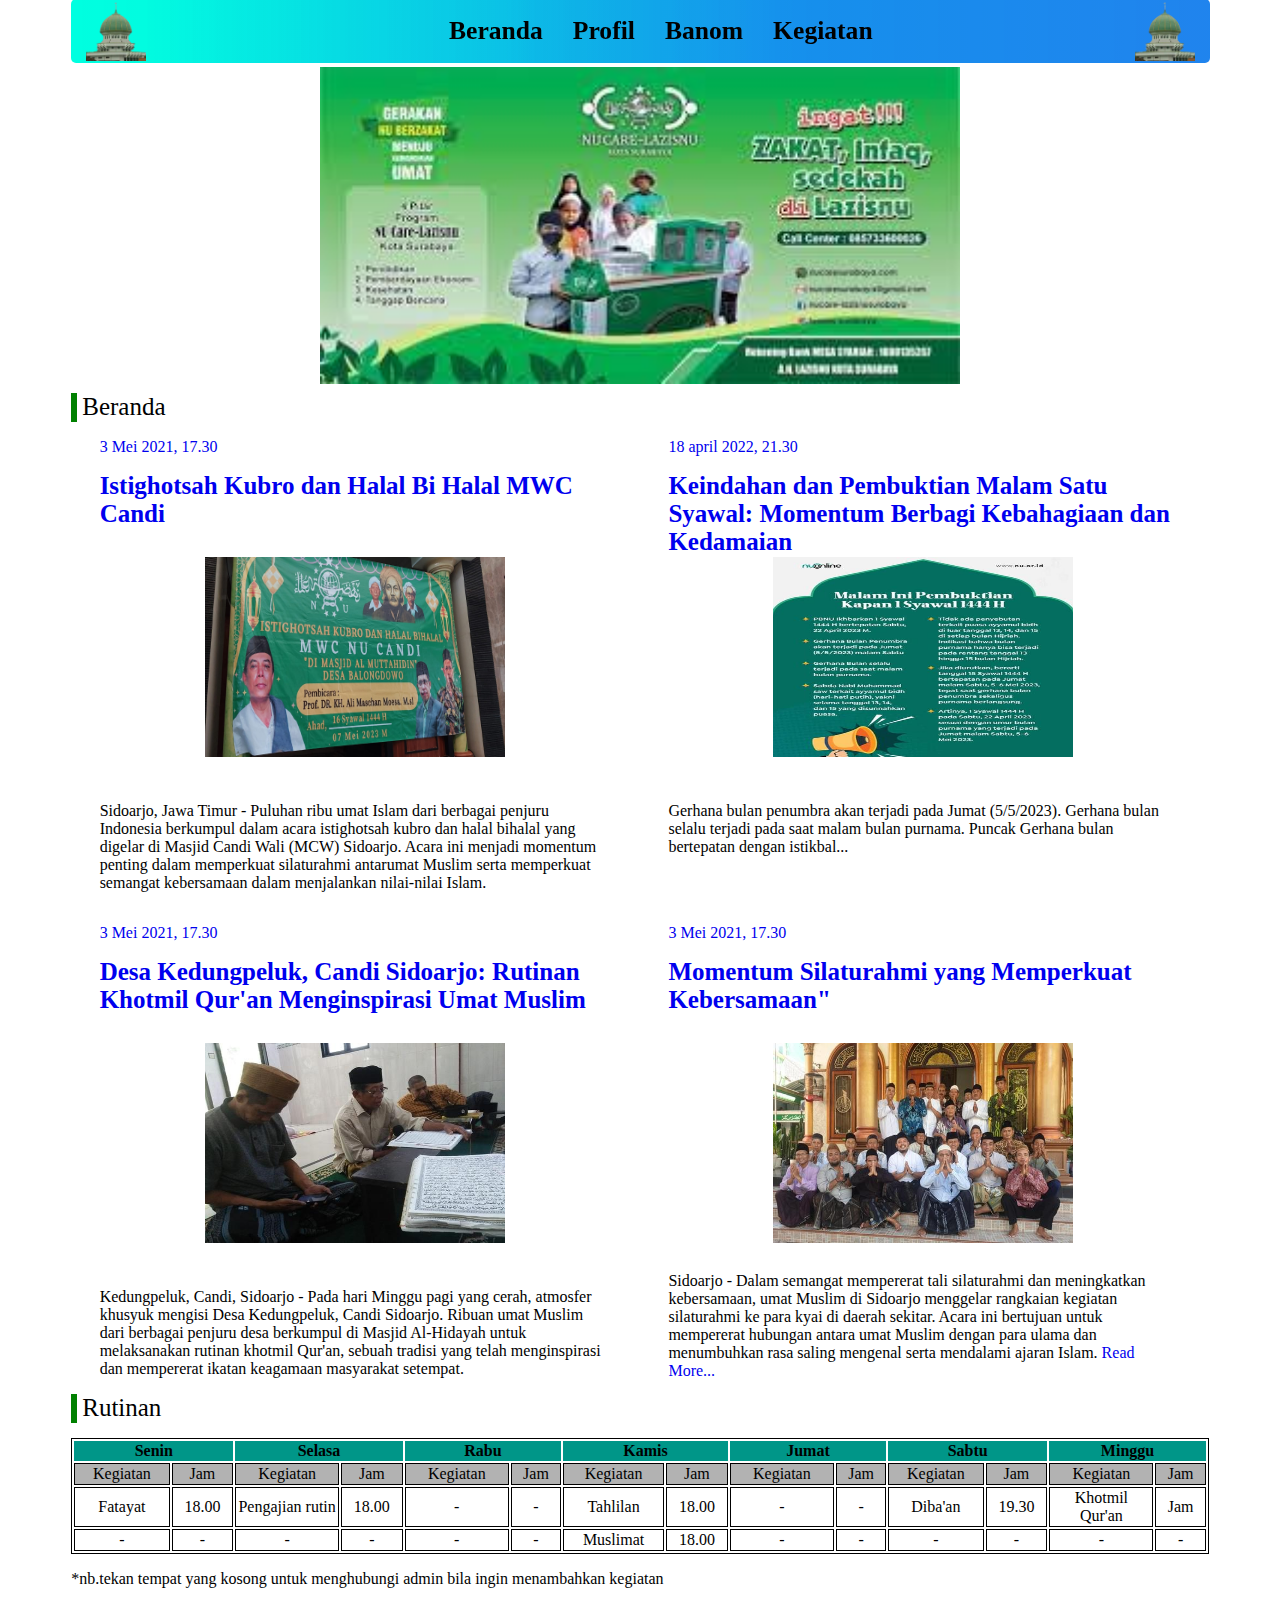
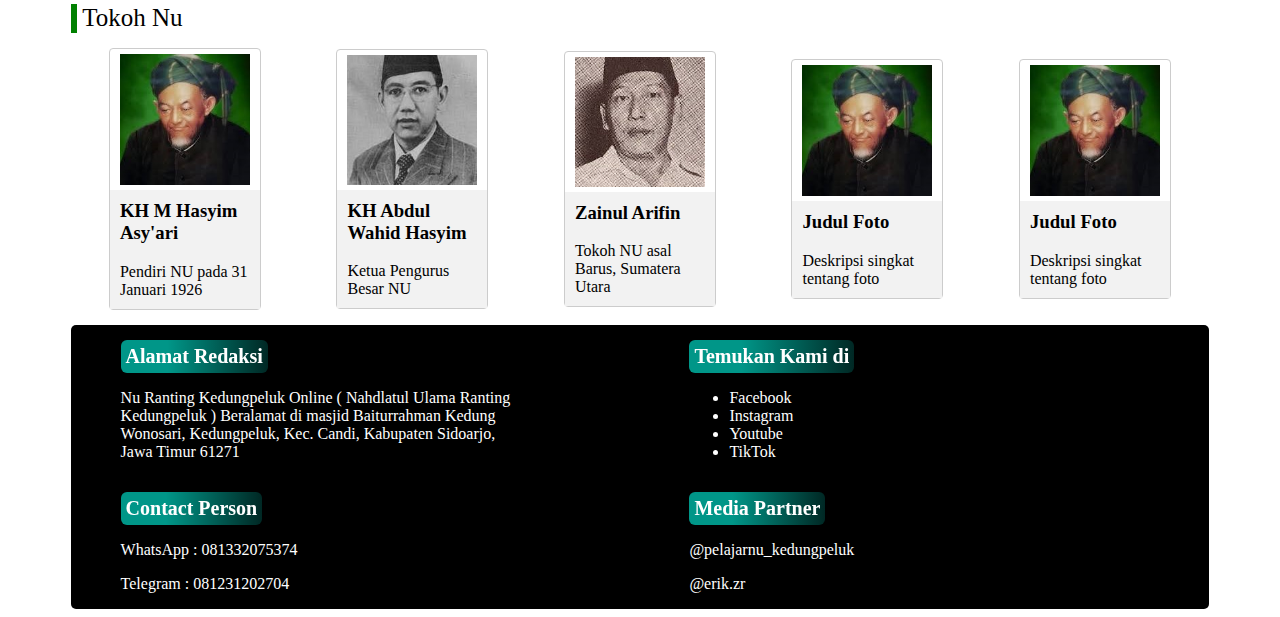
==== commit b95f4b01: "terbaru" ====
--- a/index.html
+++ b/index.html
@@ -16,7 +16,7 @@
                </div>
                <div class="tombol">
                     <ul>
-                         <li><a class="nl" href="#">Beranda</a></li>
+                         <li><span><a class="nl" href="#">Beranda</a></span></li>
                          <li><a class="nl" href="sourch/Profil/profil.html"> Profil</a></li>
                          <li><a class="nl" href="sourch/banom/banom.html"> Banom</a></li>
                          <li><a class="nl" href="sourch/kegiatan/kegiatan.html">Kegiatan</a></li>
--- a/st.css
+++ b/st.css
@@ -52,6 +52,19 @@
 .tombol .nl{
     color: black;
     transition: color 0.1s ease;
+}
+.tombol .nl:hover{
+    color: white;
+    width:50px;
+    transition:color 0.1s ease;
+    font-size:27px;
+    border-bottom: 2px solid orange;
+    padding-bottom: 5px;
+}
+.tombol .nl:hover{
+    color: white;
+    transition:color 0.1s ease;
+    font-size:27px;
 }
 .nl:active{
     color: gray;
@@ -109,7 +122,7 @@
 
 .news1 a{
     text-decoration: none;
-    color: black;
+    color: 
 }
 
 .berita { 
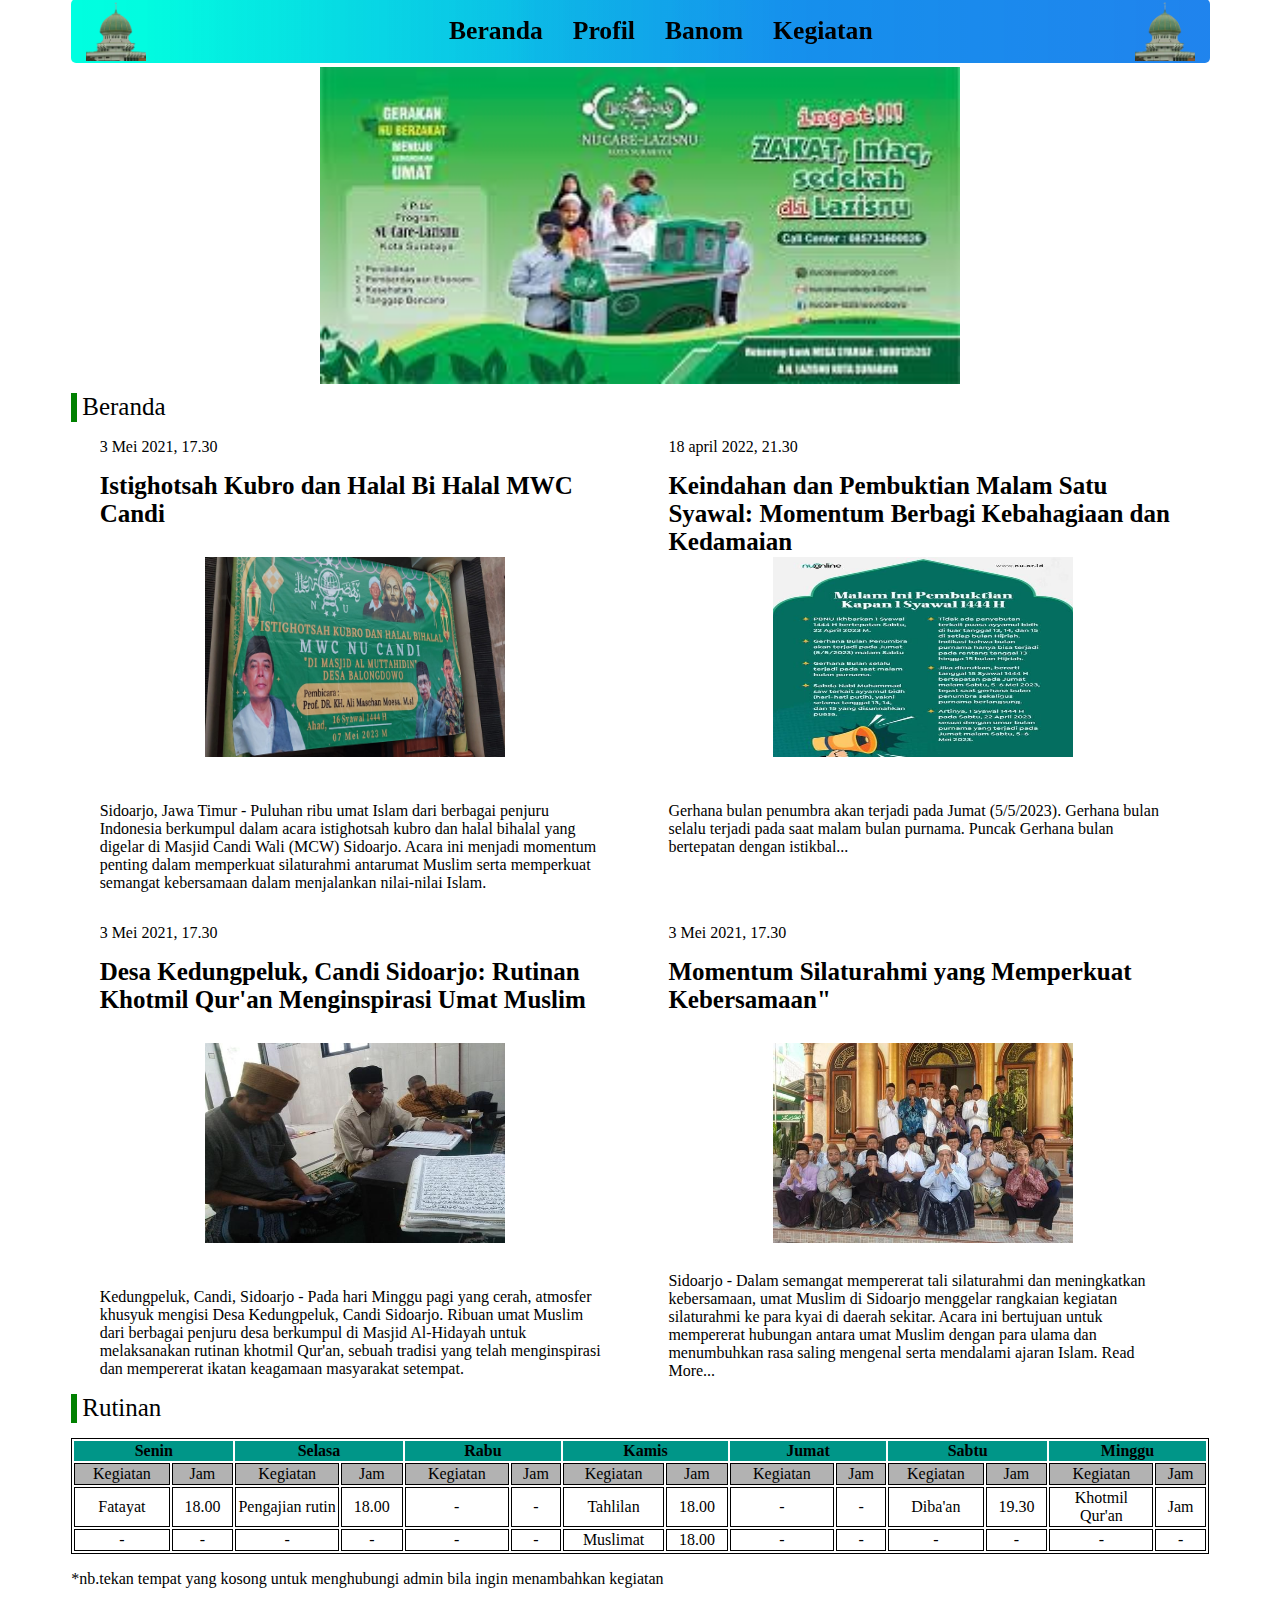
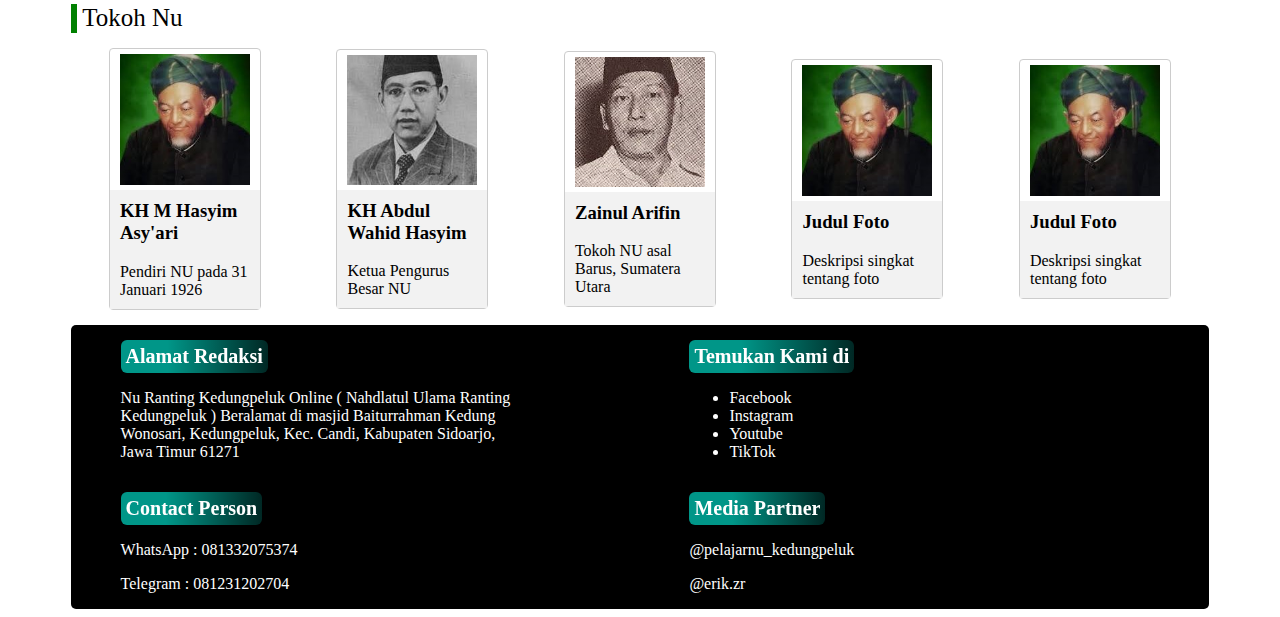
==== commit 8db8de9c: "menambah terkait di istighotsah" ====
--- a/index.html
+++ b/index.html
@@ -16,14 +16,13 @@
                </div>
                <div class="tombol">
                     <ul>
-                         <li><span><a class="nl" href="#">Beranda</a></span></li>
+                         <li><a class="nl" href="#">Beranda</a></li>
                          <li><a class="nl" href="sourch/Profil/profil.html"> Profil</a></li>
                          <li><a class="nl" href="sourch/banom/banom.html"> Banom</a></li>
                          <li><a class="nl" href="sourch/kegiatan/kegiatan.html">Kegiatan</a></li>
                     </ul>
                </div>
 
-               
                <div class="logo">
                     <img src="sourch/berita/gambar/f-removebg-preview.png" alt="">
                </div>
@@ -104,7 +103,7 @@
                  </a>
                  <div class="teks">
                     <span>Sidoarjo - Dalam semangat mempererat tali silaturahmi dan meningkatkan kebersamaan, umat Muslim di Sidoarjo menggelar rangkaian kegiatan silaturahmi ke para kyai di daerah sekitar. Acara ini bertujuan untuk mempererat hubungan antara umat Muslim dengan para ulama dan menumbuhkan rasa saling mengenal serta mendalami ajaran Islam.</span>
-                    <span style="color: blue;"><a href="sourch/berita/silaturahmi.html" >Read More...</a></span>
+                    <span ><a href="sourch/berita/silaturahmi.html" class="click" >Read More...</a></span>
                  </div>
                </div>
           </div>
@@ -210,7 +209,7 @@
 
      <!-- KARTU FOTO -->
           <div class="bungkusFoto">    
-               <div class="photo-card" >
+               <div class="photo-card" onclick="changeColor(this)">
                     <img src="sourch/berita/gambar/kh hasyim.jpeg" alt="Deskripsi Gambar">
                     <div class="photo-info">
                          <h3 class="click">KH M Hasyim Asy'ari</h3>
--- a/st.css
+++ b/st.css
@@ -52,19 +52,6 @@
 .tombol .nl{
     color: black;
     transition: color 0.1s ease;
-}
-.tombol .nl:hover{
-    color: white;
-    width:50px;
-    transition:color 0.1s ease;
-    font-size:27px;
-    border-bottom: 2px solid orange;
-    padding-bottom: 5px;
-}
-.tombol .nl:hover{
-    color: white;
-    transition:color 0.1s ease;
-    font-size:27px;
 }
 .nl:active{
     color: gray;
@@ -122,7 +109,7 @@
 
 .news1 a{
     text-decoration: none;
-    color: 
+    color: black;
 }
 
 .berita { 
@@ -221,16 +208,20 @@
     border-radius: 4px;
     margin: auto;
     transition: box-shadow 0.3s;
-  }
-  .photo-card.clicked {
+}
+.photo-card:hover {
+    cursor: pointer;
+    background-image: gray;
+  }
+.photo-card.clicked {
     box-shadow: 0 2px 4px rgba(0, 0, 0, 0.4); /* Efek tekanan saat diklik */
   }
 
-  .photo-card img {
+.photo-card img {
     display: block;
     width: 130px;
     margin: 5px auto;
-  }
+}
   
  
   .photo-info {
@@ -259,4 +250,6 @@
 }
 .click:active{
     color: gray;
-}+}
+
+/* test */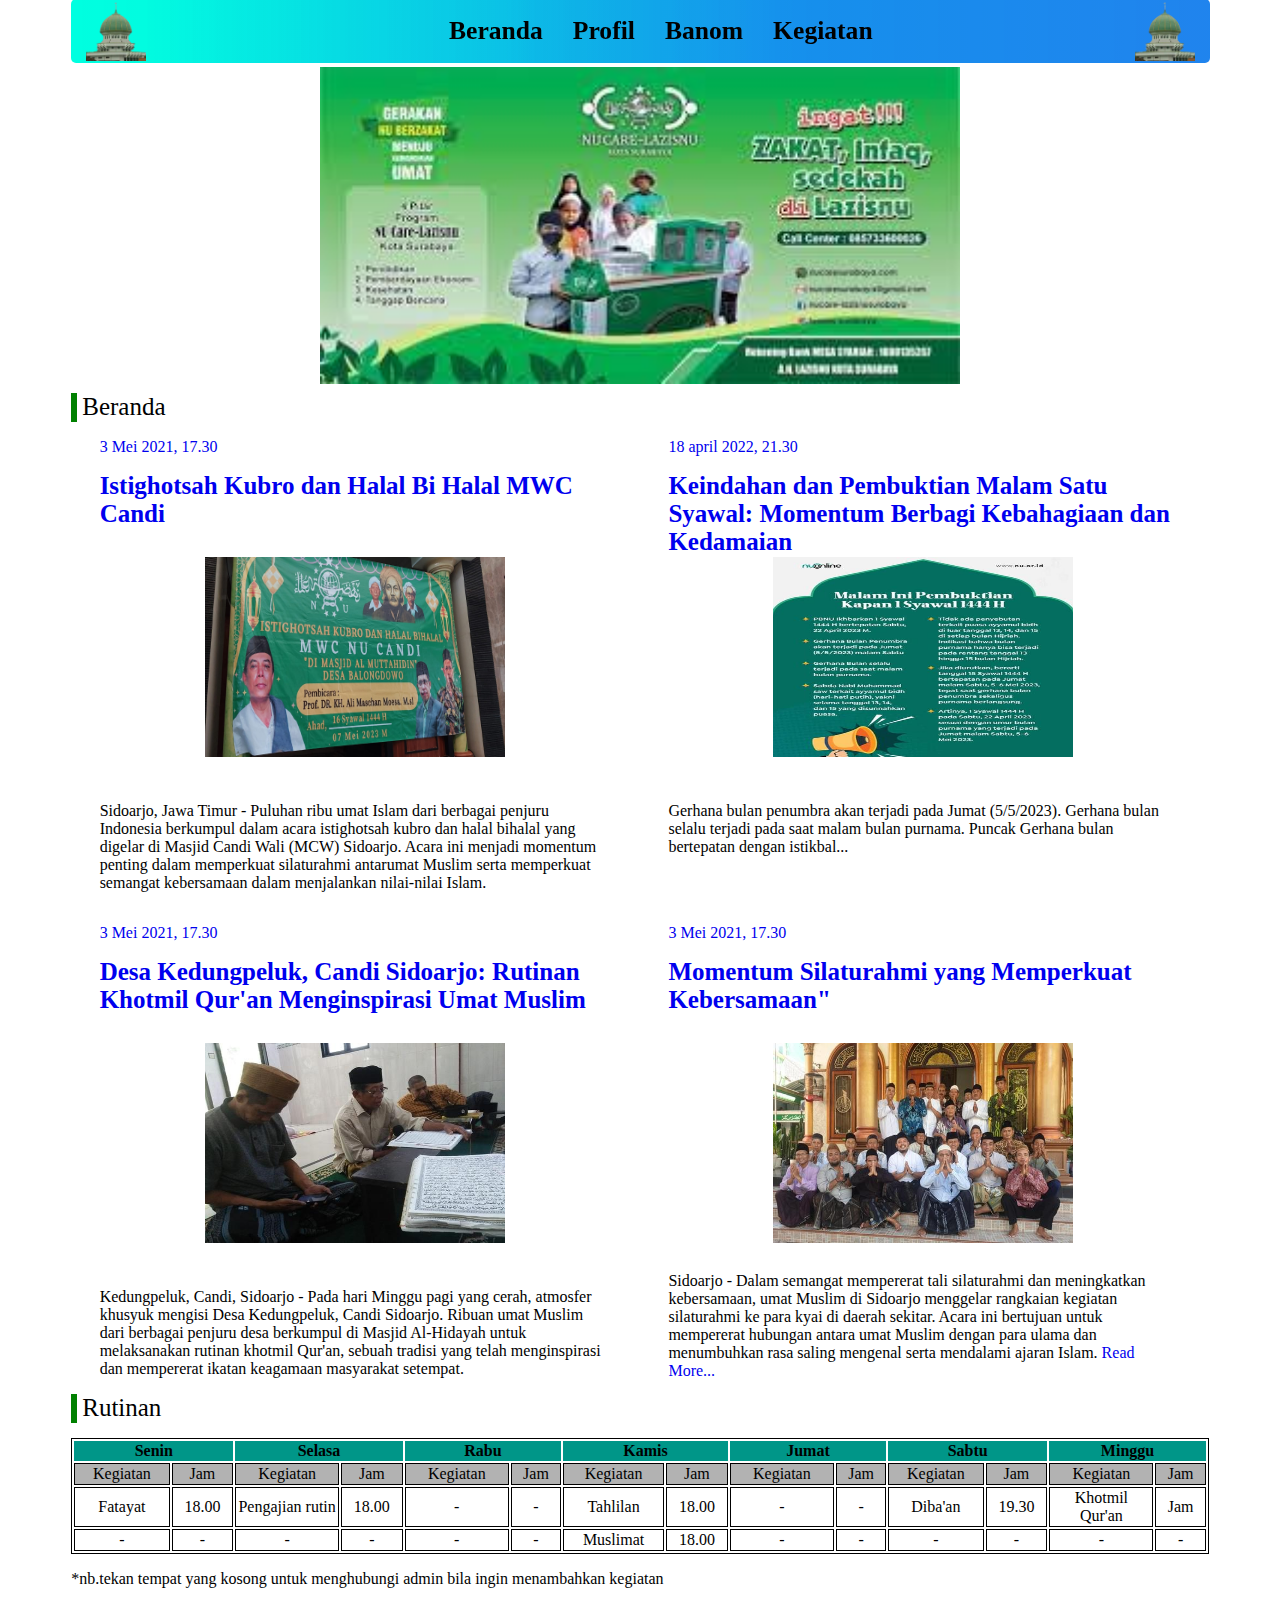
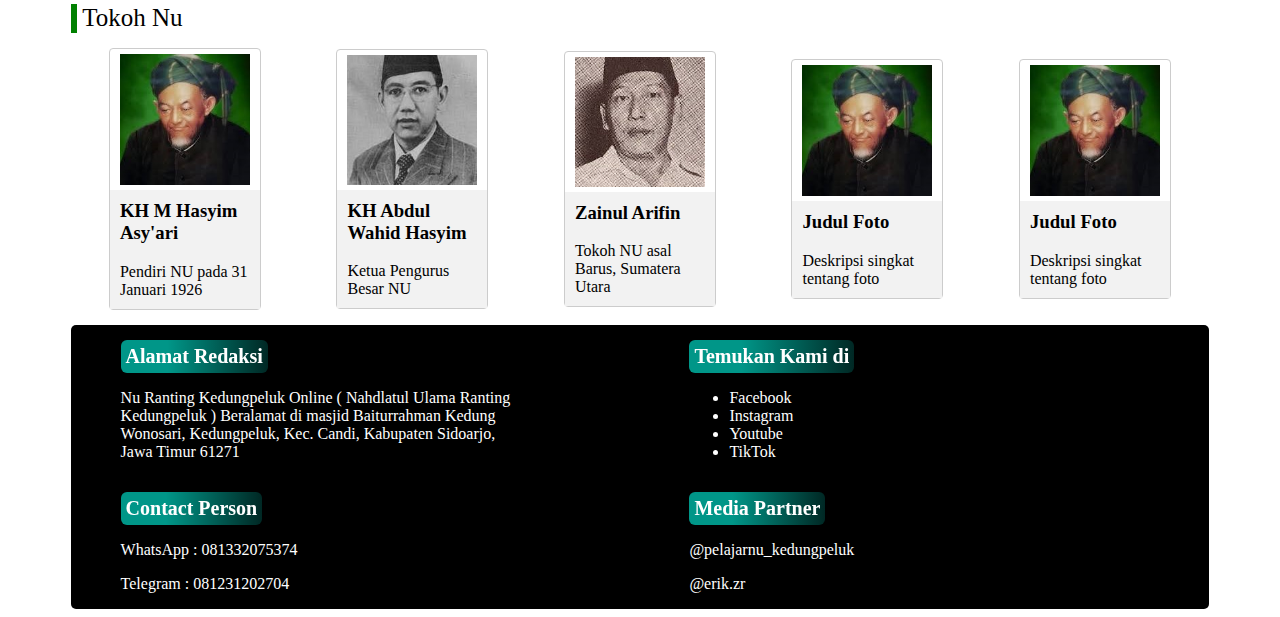
==== commit b387eaf4: "Merge branch 'main' of https://github.com/erikzr/nukedungpeluk" ====
--- a/index.html
+++ b/index.html
@@ -16,7 +16,7 @@
                </div>
                <div class="tombol">
                     <ul>
-                         <li><a class="nl" href="#">Beranda</a></li>
+                         <li><span><a class="nl" href="#">Beranda</a></span></li>
                          <li><a class="nl" href="sourch/Profil/profil.html"> Profil</a></li>
                          <li><a class="nl" href="sourch/banom/banom.html"> Banom</a></li>
                          <li><a class="nl" href="sourch/kegiatan/kegiatan.html">Kegiatan</a></li>
--- a/st.css
+++ b/st.css
@@ -52,6 +52,19 @@
 .tombol .nl{
     color: black;
     transition: color 0.1s ease;
+}
+.tombol .nl:hover{
+    color: white;
+    width:50px;
+    transition:color 0.1s ease;
+    font-size:27px;
+    border-bottom: 2px solid orange;
+    padding-bottom: 5px;
+}
+.tombol .nl:hover{
+    color: white;
+    transition:color 0.1s ease;
+    font-size:27px;
 }
 .nl:active{
     color: gray;
@@ -109,7 +122,7 @@
 
 .news1 a{
     text-decoration: none;
-    color: black;
+    color: 
 }
 
 .berita { 
